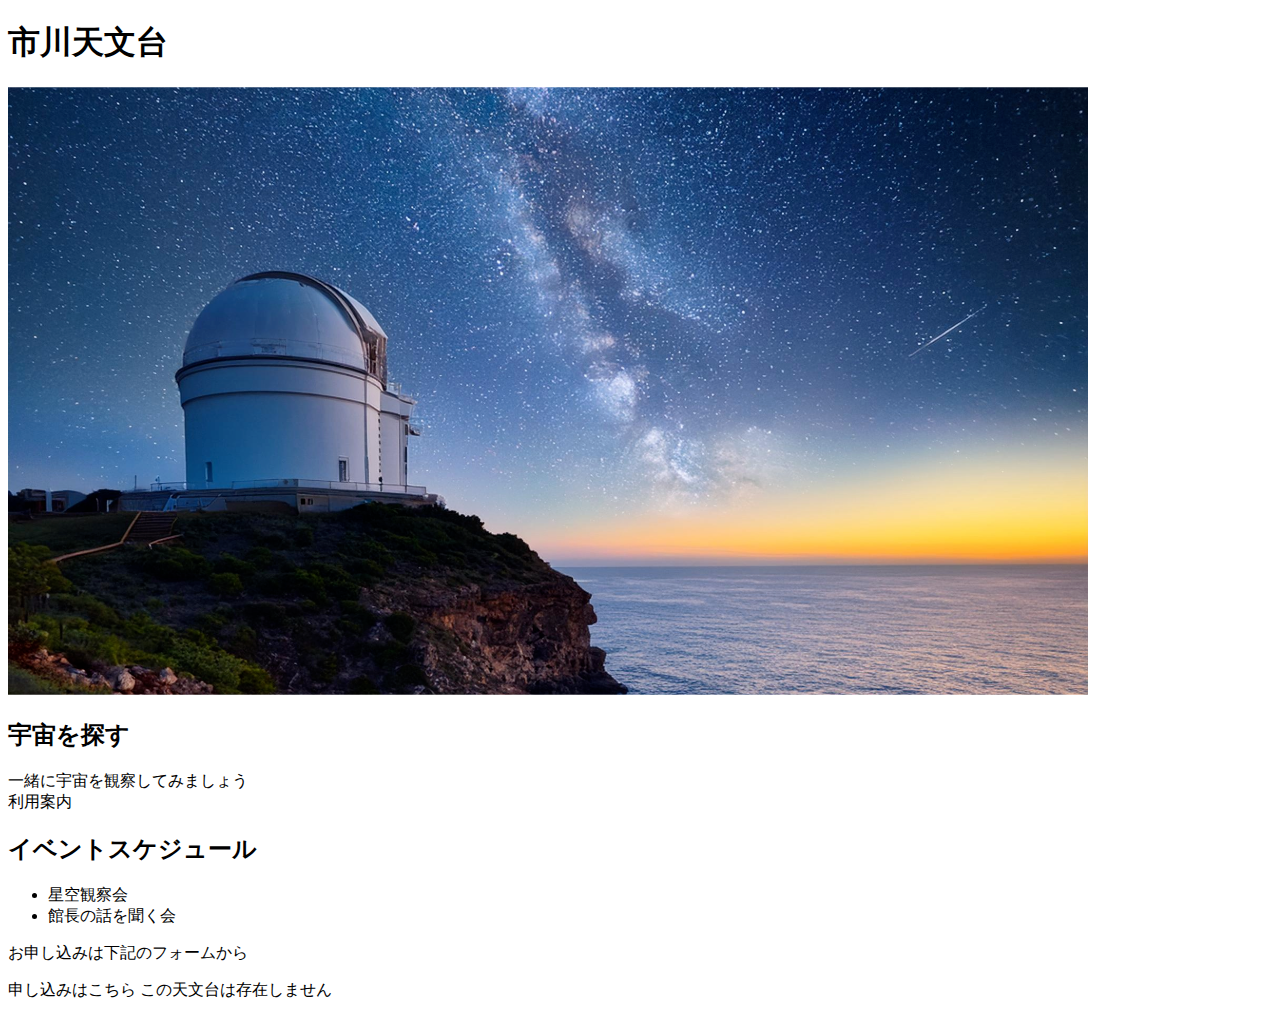
==== index.html @ 52ea2958 "5" ====
<!DOCTYPE html>
<html lang="ja">
    <head>
        <meta charset="UTF-8">
        <title>市川天文台</title>

         <link href="style.css" rel="stylesheet" />
    </head>
    <body>
         <h1>市川天文台</h1>
         <img src="main_pic.png" alt="市川天文台の写真"/>
         <h2>宇宙を探す</h2>
         <p>一緒に宇宙を観察してみましょう
             <br>
             利用案内
         </p>
         <h2>イベントスケジュール</h2>
         <ul>
             <li>星空観察会</li>
             <li>館長の話を聞く会</li>
         </ul>
         <p>お申し込みは下記のフォームから</p>

         <butoton type="button">申し込みはこちら</butoton>
         <h7>この天文台は存在しません</h7>
    </body>
</html>
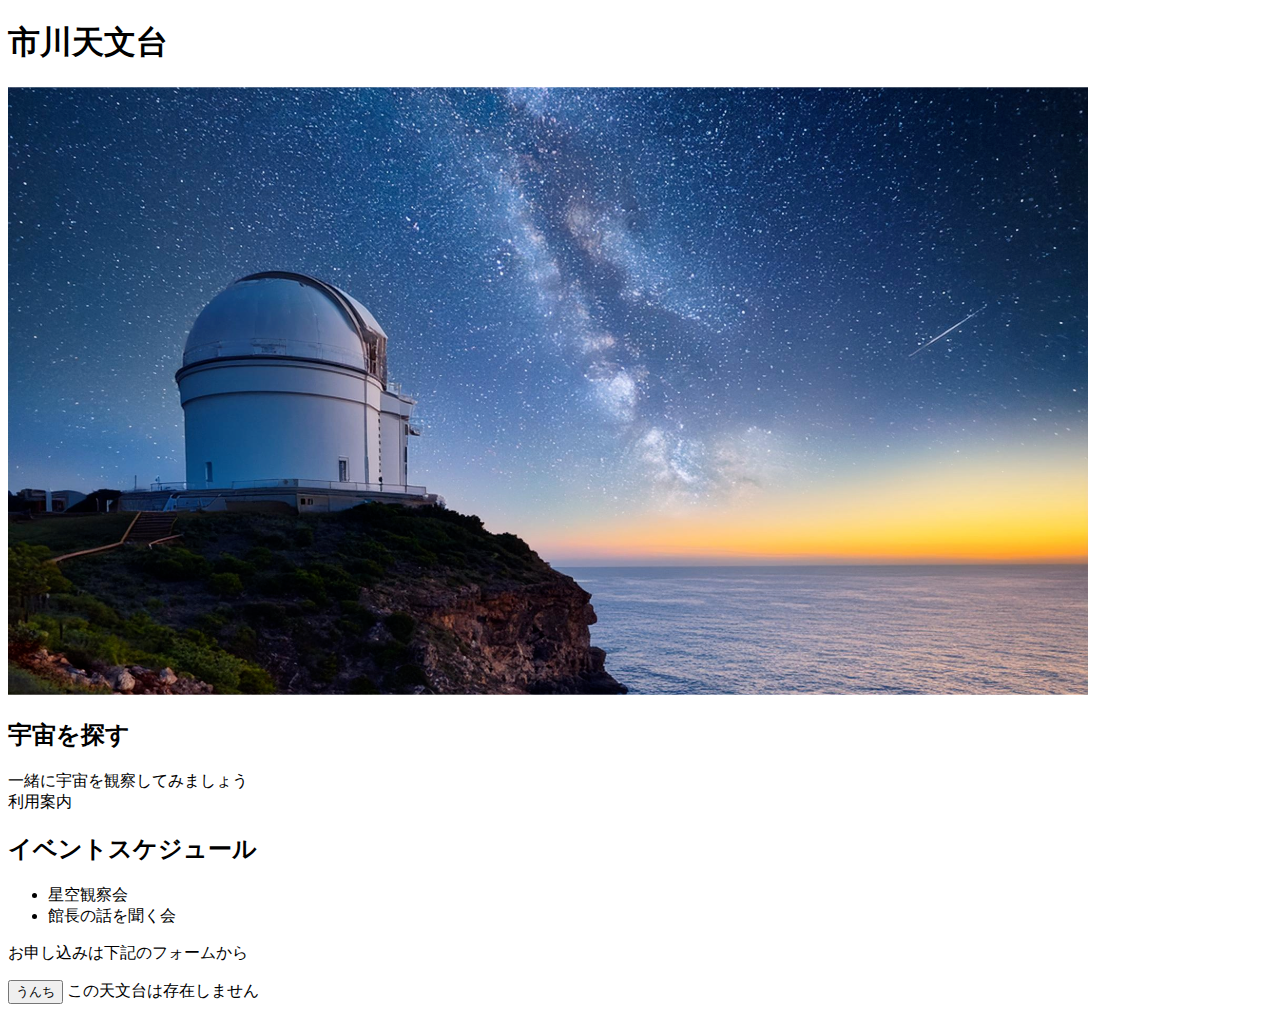
==== commit feeb1dda: "v9" ====
--- a/index.html
+++ b/index.html
@@ -1,10 +1,10 @@
 <!DOCTYPE html>
-<html lang="ja">
+<html lang="ja"></html>
     <head>
         <meta charset="UTF-8">
         <title>市川天文台</title>
 
-         <link href="style.css" rel="stylesheet" />
+         <link href="#style.css" rel="stylesheet" />
     </head>
     <body>
          <h1>市川天文台</h1>
@@ -21,7 +21,8 @@
          </ul>
          <p>お申し込みは下記のフォームから</p>
 
-         <butoton type="button">申し込みはこちら</butoton>
+         <button onclick="location.href='./app.html'">うんち</button>
+         
          <h7>この天文台は存在しません</h7>
     </body>
 </html>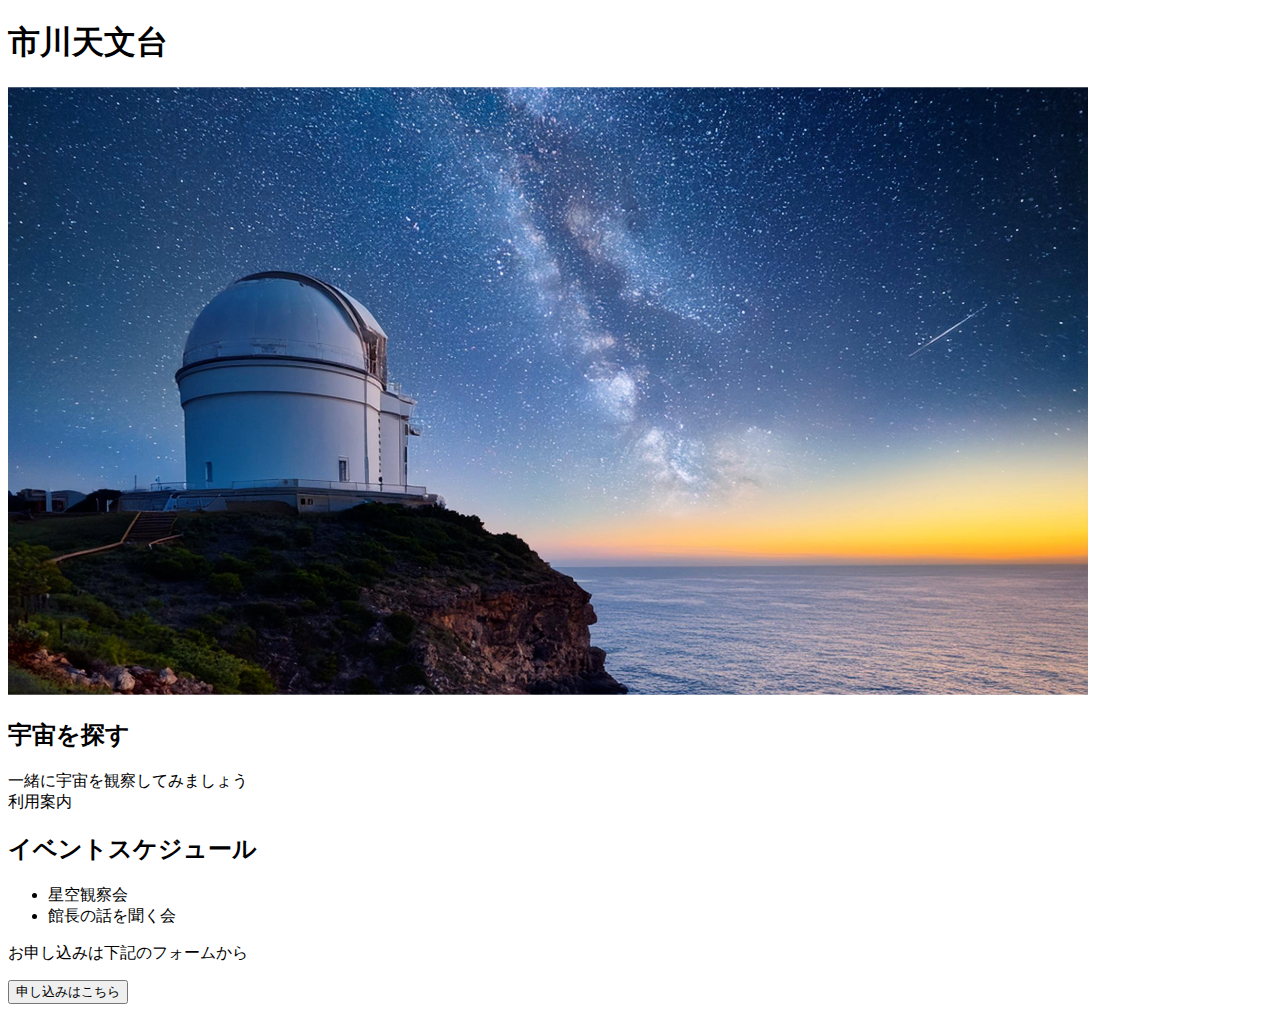
==== commit 624f3fd8: "2025V1.2" ====
--- a/index.html
+++ b/index.html
@@ -1,28 +1,25 @@
-<!DOCTYPE html>
-<html lang="ja"></html>
-    <head>
-        <meta charset="UTF-8">
-        <title>市川天文台</title>
-
-         <link href="#style.css" rel="stylesheet" />
-    </head>
-    <body>
-         <h1>市川天文台</h1>
-         <img src="main_pic.png" alt="市川天文台の写真"/>
-         <h2>宇宙を探す</h2>
-         <p>一緒に宇宙を観察してみましょう
-             <br>
-             利用案内
-         </p>
-         <h2>イベントスケジュール</h2>
-         <ul>
-             <li>星空観察会</li>
-             <li>館長の話を聞く会</li>
-         </ul>
-         <p>お申し込みは下記のフォームから</p>
-
-         <button onclick="location.href='./app.html'">うんち</button>
-         
-         <h7>この天文台は存在しません</h7>
-    </body>
+<!DOCTYPE html>
+<html lang="ja"></html>
+    <head>
+        <meta charset="UTF-8">
+        <title>市川天文台</title>
+
+         <link href="#style.css" rel="stylesheet" />
+    </head>
+    <body>
+         <h1>市川天文台</h1>
+         <img src="main_pic.png" alt="市川天文台の写真"/>
+         <h2>宇宙を探す</h2>
+         <p>一緒に宇宙を観察してみましょう
+             <br>
+             利用案内
+         </p>
+         <h2>イベントスケジュール</h2>
+         <ul>
+             <li>星空観察会</li>
+             <li>館長の話を聞く会</li>
+         </ul>
+         <p>お申し込みは下記のフォームから</p>
+         <button onclick="location.href='./app.html'" type="buttom">申し込みはこちら</button>
+    </body>
 </html>